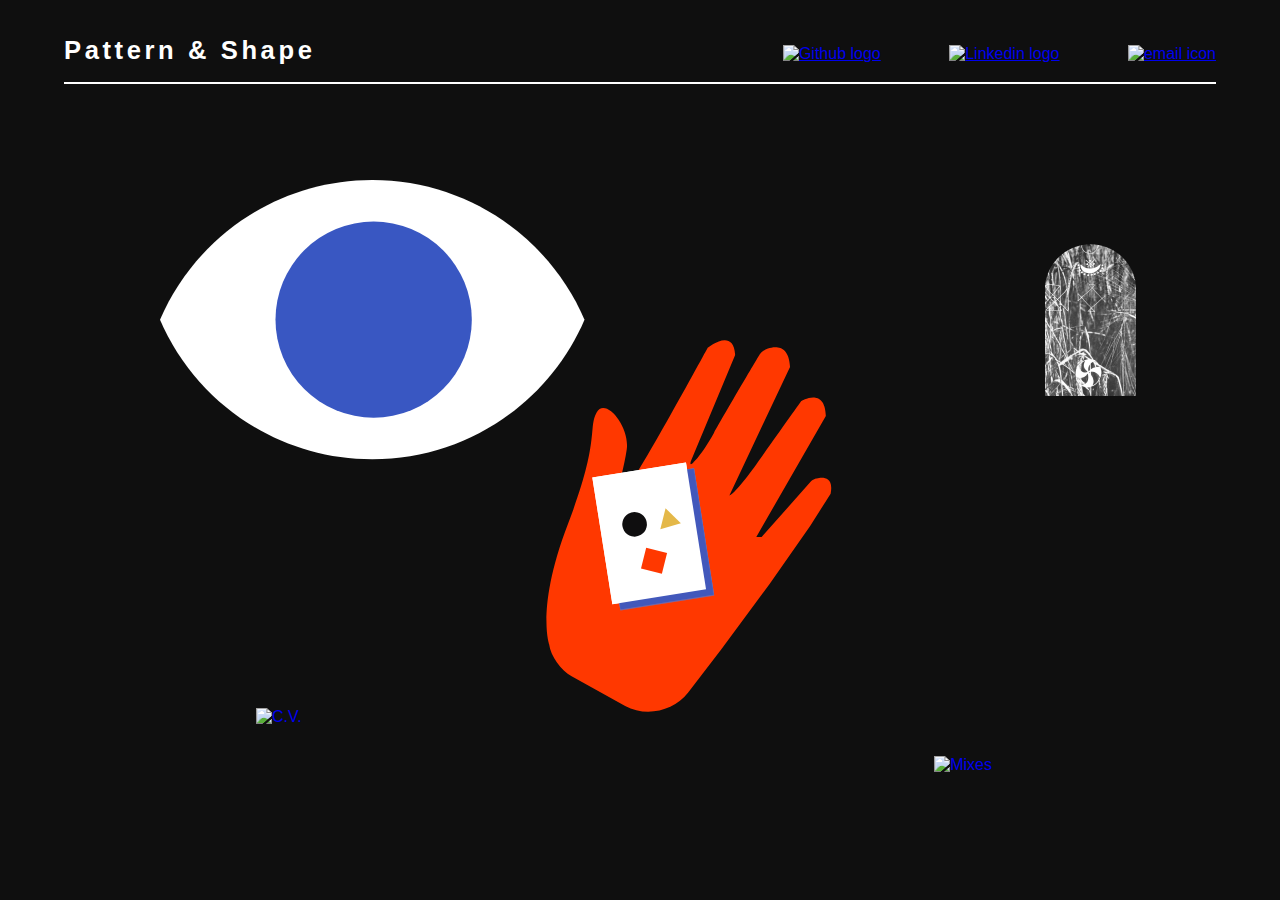
==== index.html @ b2464ae1 "add vector images and absolute positioning to elements on index page" ====
<!DOCTYPE html>
<html>
  <head>
    <meta name="viewport" content="width=device-width">
    <link rel="stylesheet" href="css/main.css">
    <title>Pattern &amp; Shape</title>
  </head>
  <body>
    <div class="container">
      <div class="navbar">

        <h1>Pattern &amp; Shape</h1>
          <div class="social-icons">
            <a class="github" href="https://github.com/patternandshape"><img src="img/github-icon.svg" alt="Github logo"></a>
            <a class="linkedin" href="https://www.linkedin.com/in/mollycurtin"><img src="img/linkedin-icon.svg" alt="Linkedin logo"></a>
            <a class="mail" href="mailto:molly@patternandshape.org"><img src="img/mail-icon.svg" alt="email icon"></a>
          </div>
        </div>
      <div class="main-zone">
        <a href="web.html"><img id="eye" src="img/web-eye.svg" alt="Web Design"></a>
        <a href="cv.hmtl"><img id="book" src="img/cv-book.svg" alt="C.V."></a>
        <a href="print.html"><img id="hand" src="img/graphic-hand.svg" alt="Graphic Design"></a>
        <a href="https://www.mixcloud.com/poemsounds"><img id="record" src="img/mix-record.svg" alt="Mixes"></a>
        <a href="http://www.patternandshape.org/blog"><img id="window" src="img/blog-window.png" alt="Blog"></a>
      </div>
    </div>

  </body>
</html>
---- css/main.css ----
/*! normalize.css v3.0.3 | MIT License | github.com/necolas/normalize.css */
/**
 * 1. Set default font family to sans-serif.
 * 2. Prevent iOS and IE text size adjust after device orientation change,
 *    without disabling user zoom.
 */
html {
  font-family: sans-serif;
  /* 1 */
  -ms-text-size-adjust: 100%;
  /* 2 */
  -webkit-text-size-adjust: 100%;
  /* 2 */ }

/**
 * Remove default margin.
 */
body {
  margin: 0; }

/* HTML5 display definitions
   ========================================================================== */
/**
 * Correct `block` display not defined for any HTML5 element in IE 8/9.
 * Correct `block` display not defined for `details` or `summary` in IE 10/11
 * and Firefox.
 * Correct `block` display not defined for `main` in IE 11.
 */
article,
aside,
details,
figcaption,
figure,
footer,
header,
hgroup,
main,
menu,
nav,
section,
summary {
  display: block; }

/**
 * 1. Correct `inline-block` display not defined in IE 8/9.
 * 2. Normalize vertical alignment of `progress` in Chrome, Firefox, and Opera.
 */
audio,
canvas,
progress,
video {
  display: inline-block;
  /* 1 */
  vertical-align: baseline;
  /* 2 */ }

/**
 * Prevent modern browsers from displaying `audio` without controls.
 * Remove excess height in iOS 5 devices.
 */
audio:not([controls]) {
  display: none;
  height: 0; }

/**
 * Address `[hidden]` styling not present in IE 8/9/10.
 * Hide the `template` element in IE 8/9/10/11, Safari, and Firefox < 22.
 */
[hidden],
template {
  display: none; }

/* Links
   ========================================================================== */
/**
 * Remove the gray background color from active links in IE 10.
 */
a {
  background-color: transparent; }

/**
 * Improve readability of focused elements when they are also in an
 * active/hover state.
 */
a:active,
a:hover {
  outline: 0; }

/* Text-level semantics
   ========================================================================== */
/**
 * Address styling not present in IE 8/9/10/11, Safari, and Chrome.
 */
abbr[title] {
  border-bottom: 1px dotted; }

/**
 * Address style set to `bolder` in Firefox 4+, Safari, and Chrome.
 */
b,
strong {
  font-weight: bold; }

/**
 * Address styling not present in Safari and Chrome.
 */
dfn {
  font-style: italic; }

/**
 * Address variable `h1` font-size and margin within `section` and `article`
 * contexts in Firefox 4+, Safari, and Chrome.
 */
h1 {
  font-size: 2em;
  margin: 0.67em 0; }

/**
 * Address styling not present in IE 8/9.
 */
mark {
  background: #ff0;
  color: #000; }

/**
 * Address inconsistent and variable font size in all browsers.
 */
small {
  font-size: 80%; }

/**
 * Prevent `sub` and `sup` affecting `line-height` in all browsers.
 */
sub,
sup {
  font-size: 75%;
  line-height: 0;
  position: relative;
  vertical-align: baseline; }

sup {
  top: -0.5em; }

sub {
  bottom: -0.25em; }

/* Embedded content
   ========================================================================== */
/**
 * Remove border when inside `a` element in IE 8/9/10.
 */
img {
  border: 0; }

/**
 * Correct overflow not hidden in IE 9/10/11.
 */
svg:not(:root) {
  overflow: hidden; }

/* Grouping content
   ========================================================================== */
/**
 * Address margin not present in IE 8/9 and Safari.
 */
figure {
  margin: 1em 40px; }

/**
 * Address differences between Firefox and other browsers.
 */
hr {
  box-sizing: content-box;
  height: 0; }

/**
 * Contain overflow in all browsers.
 */
pre {
  overflow: auto; }

/**
 * Address odd `em`-unit font size rendering in all browsers.
 */
code,
kbd,
pre,
samp {
  font-family: monospace, monospace;
  font-size: 1em; }

/* Forms
   ========================================================================== */
/**
 * Known limitation: by default, Chrome and Safari on OS X allow very limited
 * styling of `select`, unless a `border` property is set.
 */
/**
 * 1. Correct color not being inherited.
 *    Known issue: affects color of disabled elements.
 * 2. Correct font properties not being inherited.
 * 3. Address margins set differently in Firefox 4+, Safari, and Chrome.
 */
button,
input,
optgroup,
select,
textarea {
  color: inherit;
  /* 1 */
  font: inherit;
  /* 2 */
  margin: 0;
  /* 3 */ }

/**
 * Address `overflow` set to `hidden` in IE 8/9/10/11.
 */
button {
  overflow: visible; }

/**
 * Address inconsistent `text-transform` inheritance for `button` and `select`.
 * All other form control elements do not inherit `text-transform` values.
 * Correct `button` style inheritance in Firefox, IE 8/9/10/11, and Opera.
 * Correct `select` style inheritance in Firefox.
 */
button,
select {
  text-transform: none; }

/**
 * 1. Avoid the WebKit bug in Android 4.0.* where (2) destroys native `audio`
 *    and `video` controls.
 * 2. Correct inability to style clickable `input` types in iOS.
 * 3. Improve usability and consistency of cursor style between image-type
 *    `input` and others.
 */
button,
html input[type="button"],
input[type="reset"],
input[type="submit"] {
  -webkit-appearance: button;
  /* 2 */
  cursor: pointer;
  /* 3 */ }

/**
 * Re-set default cursor for disabled elements.
 */
button[disabled],
html input[disabled] {
  cursor: default; }

/**
 * Remove inner padding and border in Firefox 4+.
 */
button::-moz-focus-inner,
input::-moz-focus-inner {
  border: 0;
  padding: 0; }

/**
 * Address Firefox 4+ setting `line-height` on `input` using `!important` in
 * the UA stylesheet.
 */
input {
  line-height: normal; }

/**
 * It's recommended that you don't attempt to style these elements.
 * Firefox's implementation doesn't respect box-sizing, padding, or width.
 *
 * 1. Address box sizing set to `content-box` in IE 8/9/10.
 * 2. Remove excess padding in IE 8/9/10.
 */
input[type="checkbox"],
input[type="radio"] {
  box-sizing: border-box;
  /* 1 */
  padding: 0;
  /* 2 */ }

/**
 * Fix the cursor style for Chrome's increment/decrement buttons. For certain
 * `font-size` values of the `input`, it causes the cursor style of the
 * decrement button to change from `default` to `text`.
 */
input[type="number"]::-webkit-inner-spin-button,
input[type="number"]::-webkit-outer-spin-button {
  height: auto; }

/**
 * 1. Address `appearance` set to `searchfield` in Safari and Chrome.
 * 2. Address `box-sizing` set to `border-box` in Safari and Chrome.
 */
input[type="search"] {
  -webkit-appearance: textfield;
  /* 1 */
  box-sizing: content-box;
  /* 2 */ }

/**
 * Remove inner padding and search cancel button in Safari and Chrome on OS X.
 * Safari (but not Chrome) clips the cancel button when the search input has
 * padding (and `textfield` appearance).
 */
input[type="search"]::-webkit-search-cancel-button,
input[type="search"]::-webkit-search-decoration {
  -webkit-appearance: none; }

/**
 * Define consistent border, margin, and padding.
 */
fieldset {
  border: 1px solid #c0c0c0;
  margin: 0 2px;
  padding: 0.35em 0.625em 0.75em; }

/**
 * 1. Correct `color` not being inherited in IE 8/9/10/11.
 * 2. Remove padding so people aren't caught out if they zero out fieldsets.
 */
legend {
  border: 0;
  /* 1 */
  padding: 0;
  /* 2 */ }

/**
 * Remove default vertical scrollbar in IE 8/9/10/11.
 */
textarea {
  overflow: auto; }

/**
 * Don't inherit the `font-weight` (applied by a rule above).
 * NOTE: the default cannot safely be changed in Chrome and Safari on OS X.
 */
optgroup {
  font-weight: bold; }

/* Tables
   ========================================================================== */
/**
 * Remove most spacing between table cells.
 */
table {
  border-collapse: collapse;
  border-spacing: 0; }

td,
th {
  padding: 0; }

html {
  box-sizing: border-box; }

*,
*::before,
*::after {
  -webkit-box-sizing: border-box;
  -moz-box-sizing: border-box;
  box-sizing: border-box; }

body {
  background: #0F0F0F;
  font-family: "Montserrat Light", sans-serif;
  color: #FFF; }

.container {
  width: 90%;
  margin: 0 auto;
  display: flex;
  flex-direction: column;
  justify-content: center; }

@font-face {
  font-family: 'Montserrat Light';
  src: url("../fonts/Montserrat/Montserrat-Light.otf");
  font-weight: 100; }
@font-face {
  font-family: 'Montserrat Regular';
  src: url("../fonts/Montserrat/Montserrat-Regular.otf");
  font-weight: normal; }
/**
 * Basic typography style for copy text
 */
h1 {
  font-family: "Montserrat Light", sans-serif;
  font-size: 1.6em;
  letter-spacing: 0.14em; }

.navbar {
  display: flex;
  align-items: baseline;
  border-bottom: 2px solid #FFF;
  margin-top: 1.2em; }
  .navbar h1 {
    flex: 3; }

.github,
.mail,
.linkedin {
  margin-left: 4em; }

.main-zone {
  position: relative; }
  .main-zone #eye {
    position: absolute;
    top: 6em;
    left: 6em; }
  .main-zone #book {
    position: absolute;
    top: 39em;
    left: 12em; }
  .main-zone #hand {
    position: absolute;
    top: 16em;
    right: 24em; }
  .main-zone #record {
    position: absolute;
    top: 42em;
    right: 14em; }
  .main-zone #window {
    position: absolute;
    top: 10em;
    right: 5em; }

/*# sourceMappingURL=main.css.map */
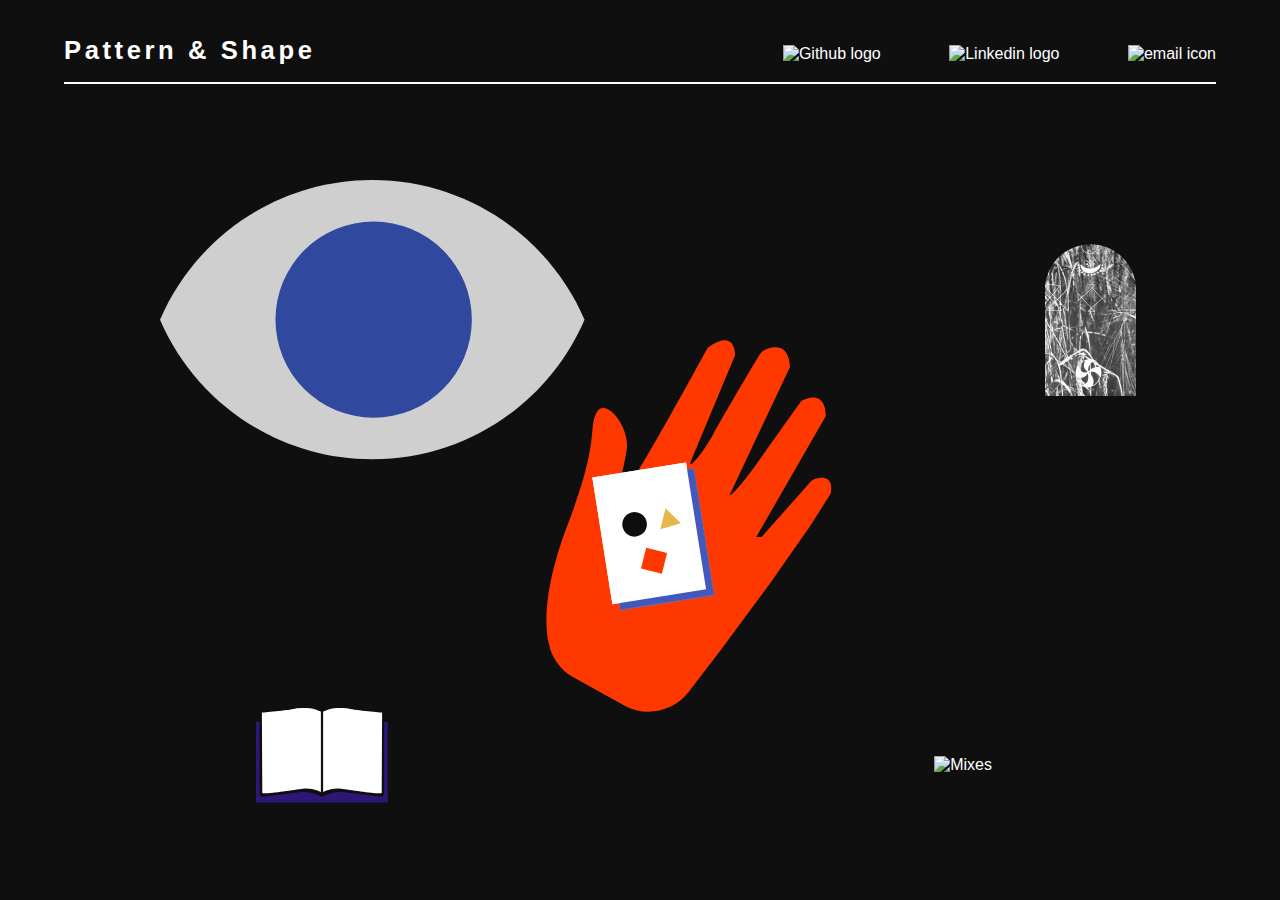
==== commit 0dcab120: "add CV overlay on book icon" ====
--- a/index.html
+++ b/index.html
@@ -9,7 +9,7 @@
     <div class="container">
       <div class="navbar">
 
-        <h1>Pattern &amp; Shape</h1>
+        <h1><a href="index.html">Pattern &amp; Shape</a></h1>
           <div class="social-icons">
             <a class="github" href="https://github.com/patternandshape"><img src="img/github-icon.svg" alt="Github logo"></a>
             <a class="linkedin" href="https://www.linkedin.com/in/mollycurtin"><img src="img/linkedin-icon.svg" alt="Linkedin logo"></a>
@@ -17,11 +17,31 @@
           </div>
         </div>
       <div class="main-zone">
-        <a href="web.html"><img id="eye" src="img/web-eye.svg" alt="Web Design"></a>
-        <a href="cv.hmtl"><img id="book" src="img/cv-book.svg" alt="C.V."></a>
-        <a href="print.html"><img id="hand" src="img/graphic-hand.svg" alt="Graphic Design"></a>
-        <a href="https://www.mixcloud.com/poemsounds"><img id="record" src="img/mix-record.svg" alt="Mixes"></a>
-        <a href="http://www.patternandshape.org/blog"><img id="window" src="img/blog-window.png" alt="Blog"></a>
+        <div class="web-wrapper">
+          <a href="web.html"><img id="eye" src="img/web-eye.svg" alt="Web Design"></a>
+          <h2>WEB</h2>
+        </div>
+
+        <div class="cv-wrapper">
+          <a href="cv.html"><img id="book" src="img/cv-book.svg" alt="C.V."></a>
+          <h2>CV</h2>
+        </div>
+
+        <div class="print-wrapper">
+          <a href="print.html"><img id="hand" src="img/graphic-hand.svg" alt="Graphic Design"></a>
+          <h2>PRINT</h2>
+        </div>
+
+        <div class="mix-wrapper">
+            <a href="https://www.mixcloud.com/poemsounds"><img id="record" src="img/mix-record.png" alt="Mixes"></a>
+            <h2>MIXES</h2>
+        </div>
+
+        <div class="blog-wrapper">
+          <a href="http://www.patternandshape.org/blog"><img id="window" src="img/blog-window.png" alt="Blog"></a>
+          <h2>BLOG</h2>
+        </div>
+
       </div>
     </div>
 
--- a/css/main.css
+++ b/css/main.css
@@ -366,7 +366,8 @@
 body {
   background: #0F0F0F;
   font-family: "Montserrat Light", sans-serif;
-  color: #FFF; }
+  color: #FFF;
+  overflow: hidden; }
 
 .container {
   width: 90%;
@@ -374,6 +375,13 @@
   display: flex;
   flex-direction: column;
   justify-content: center; }
+
+a {
+  text-decoration: none;
+  color: #FFF; }
+  a:hover {
+    text-decoration: none;
+    color: #E4B849; }
 
 @font-face {
   font-family: 'Montserrat Light';
@@ -386,10 +394,16 @@
 /**
  * Basic typography style for copy text
  */
-h1 {
+h1, h2 {
   font-family: "Montserrat Light", sans-serif;
   font-size: 1.6em;
   letter-spacing: 0.14em; }
+
+h2 {
+  color: #FFF;
+  font-family: "Montserrat Regular", sans-serif;
+  padding-bottom: 0.2em;
+  font-size: 3em; }
 
 .navbar {
   display: flex;
@@ -404,12 +418,25 @@
 .linkedin {
   margin-left: 4em; }
 
+@-webkit-keyframes wiggle {
+  0% {
+    -webkit-transform: rotate(6deg); }
+  50% {
+    -webkit-transform: rotate(-6deg); }
+  100% {
+    -webkit-transform: rotate(6deg); } }
 .main-zone {
   position: relative; }
   .main-zone #eye {
     position: absolute;
     top: 6em;
-    left: 6em; }
+    left: 6em;
+    opacity: .8;
+    transition: opacity .25s ease-in-out;
+    -moz-transition: opacity .25s ease-in-out;
+    -webkit-transition: opacity .25s ease-in-out; }
+    .main-zone #eye:hover {
+      opacity: 1; }
   .main-zone #book {
     position: absolute;
     top: 39em;
@@ -418,13 +445,92 @@
     position: absolute;
     top: 16em;
     right: 24em; }
+    .main-zone #hand:hover {
+      -webkit-animation: wiggle 0.5s infinite; }
   .main-zone #record {
     position: absolute;
     top: 42em;
-    right: 14em; }
+    right: 14em;
+    transition-duration: 7s; }
+    .main-zone #record:hover {
+      transform: rotate(720deg); }
   .main-zone #window {
     position: absolute;
     top: 10em;
-    right: 5em; }
+    right: 5em;
+    z-index: 9999;
+    -webkit-transform-style: preserve-3d;
+    -webkit-perspective: 550px;
+    -webkit-transform-origin: 0 50%;
+    -webkit-transition: all 1s;
+    -moz-transform-style: preserve-3d;
+    -moz-perspective: 550px;
+    -moz-transform-origin: 0 50%;
+    -moz-transition: all 1s;
+    -o-transform-style: preserve-3d;
+    -o-perspective: 550px;
+    -o-transform-origin: 0 50%;
+    -o-transition: all 1s;
+    transform-style: preserve-3d;
+    perspective: 550px;
+    transform-origin: 0 50%;
+    transition: all 1s; }
+    .main-zone #window:hover {
+      -webkit-transform: scale(0.05, 1) skew(0deg, 20deg);
+      /*use scale to change how wide it opens*/
+      -moz-transform: scale(0.05, 1) skew(0deg, 20deg);
+      -o-transform: scale(0.05, 1) skew(0deg, 20deg);
+      transform: scale(0.05, 1) skew(0deg, 20deg); }
+
+.web-wrapper:hover h2 {
+  visibility: visible; }
+.web-wrapper h2 {
+  position: relative;
+  top: 7em;
+  left: 7.5em;
+  visibility: hidden;
+  color: #3957C2; }
+
+.cv-wrapper:hover h2 {
+  visibility: visible; }
+.cv-wrapper h2 {
+  position: relative;
+  top: 12.33em;
+  left: 5.33em;
+  letter-spacing: .8em;
+  font-size: 2.5em;
+  visibility: hidden;
+  color: #0F0F0F; }
+
+.print-wrapper:hover h2 {
+  visibility: visible; }
+.print-wrapper h2 {
+  position: relative;
+  transform: rotate(-53deg);
+  top: -3.5em;
+  left: 11.50em;
+  visibility: hidden;
+  color: #FF3800; }
+
+.mix-wrapper:hover h2 {
+  visibility: visible; }
+.mix-wrapper h2 {
+  position: relative;
+  top: 14.5em;
+  left: 46em;
+  visibility: hidden;
+  font-size: 1.5em;
+  color: #E4B849; }
+
+.blog-wrapper:hover h2 {
+  opacity: 1; }
+.blog-wrapper h2 {
+  position: relative;
+  top: -7em;
+  left: 48em;
+  opacity: 0;
+  transition: 2s ease-in;
+  font-size: 1.5em;
+  color: #FFF; }
 
 /*# sourceMappingURL=main.css.map */
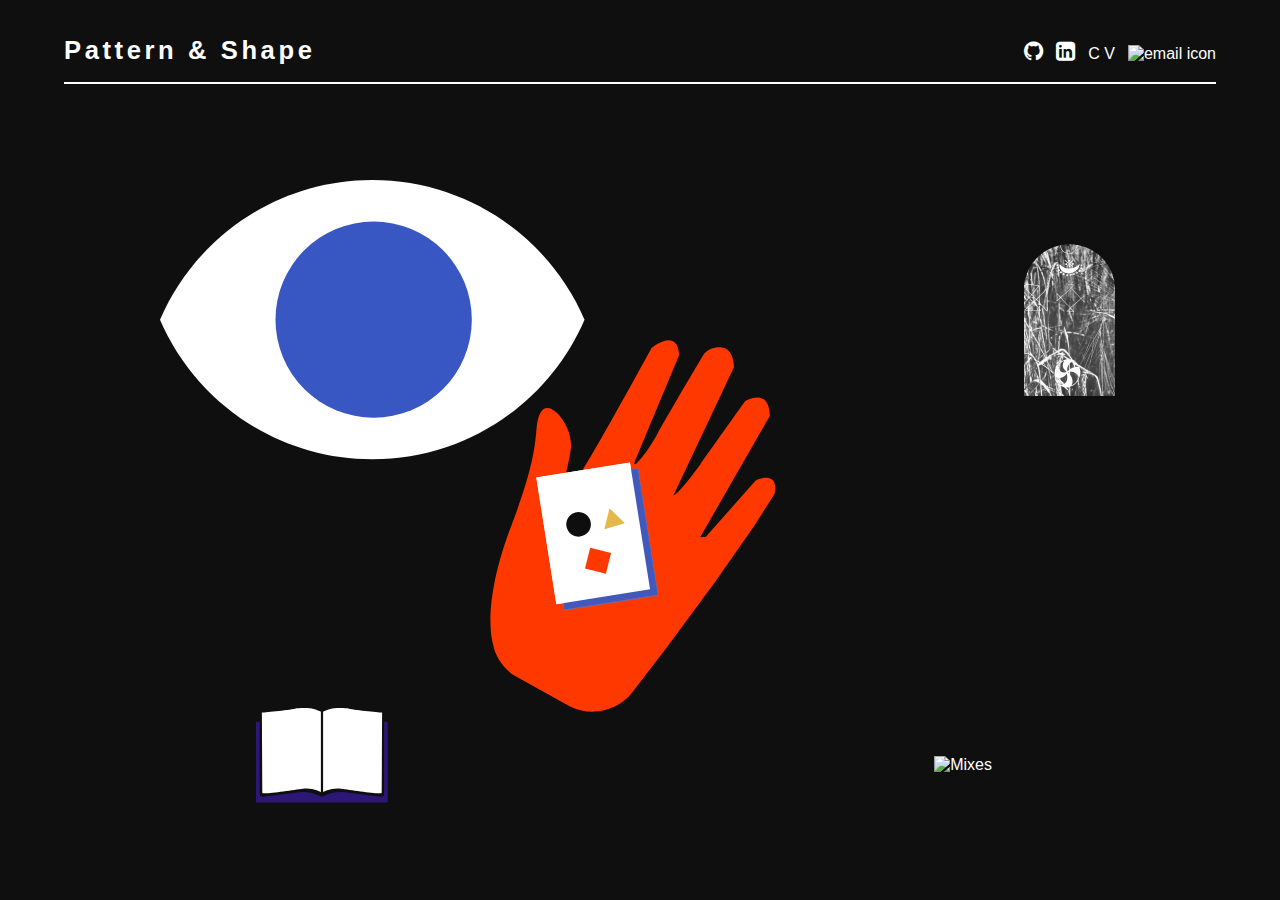
==== commit 4634cac6: "add who page and cv in navbar as well as fix some description font issues" ====
--- a/index.html
+++ b/index.html
@@ -1,8 +1,29 @@
+<!--                         _,-;''';`'-,.
+                      _/',  `;  `;    `\
+      ,        _..,-''    '   `  `      `\
+     | ;._.,,-' .| |,_        ,,          `\
+     | `;'      ;' ;, `,   ; |    '  '  .   \
+     `; __`  ,'__  ` ,  ` ;  |      ;        \
+     ; (6_);  (6_) ; |   ,    \        '      |       /
+    ;;   _,' ,.    ` `,   '    `-._           |   __//_________
+     ,;.=..`_..=.,' -'          ,''        _,--''------''''
+____\,`"=,,,=="',___,,,-----'''----'_'_'_''-;''
+-----------------------''''''\ \'''''   )   /'
+                              `\`,,,___/__/'_____,
+                                `--,,,--,-,'''\
+                               __,,-' /'       `
+                             /'_,,--''
+                            | (
+                             `'
+-->
 <!DOCTYPE html>
 <html>
   <head>
     <meta name="viewport" content="width=device-width">
+    <meta name="keywords" content="Molly Curtin, Portland, Pattern and Shape, patternandshape, Web Development, Front-end Development, Graphic Design " />
+    <link rel="icon" href="img/favicon.ico">
     <link rel="stylesheet" href="css/main.css">
+    <link rel="stylesheet" href="https://maxcdn.bootstrapcdn.com/font-awesome/4.5.0/css/font-awesome.min.css">
     <title>Pattern &amp; Shape</title>
   </head>
   <body>
@@ -11,25 +32,27 @@
 
         <h1><a href="index.html">Pattern &amp; Shape</a></h1>
           <div class="social-icons">
-            <a class="github" href="https://github.com/patternandshape"><img src="img/github-icon.svg" alt="Github logo"></a>
-            <a class="linkedin" href="https://www.linkedin.com/in/mollycurtin"><img src="img/linkedin-icon.svg" alt="Linkedin logo"></a>
-            <a class="mail" href="mailto:molly@patternandshape.org"><img src="img/mail-icon.svg" alt="email icon"></a>
+            <a class="github" href="https://github.com/patternandshape"><i class="fa fa-github" aria-hidden="true"></i></a>
+            <a class="linkedin" href="https://www.linkedin.com/in/mollycurtin"><i class="fa fa-linkedin-square" aria-hidden="true"></i></a>
+            <a href="cv.pdf">C V</a>
+            <a class="mail" href="mailto:patternandshape@gmail.com"><img src="img/mail-icon.svg" alt="email icon"></a>
           </div>
         </div>
+
       <div class="main-zone">
         <div class="web-wrapper">
           <a href="web.html"><img id="eye" src="img/web-eye.svg" alt="Web Design"></a>
-          <h2>WEB</h2>
+          <a href="web.html"><h2>WEB</h2></a>
         </div>
 
-        <div class="cv-wrapper">
-          <a href="cv.html"><img id="book" src="img/cv-book.svg" alt="C.V."></a>
-          <h2>CV</h2>
+        <div class="who-wrapper">
+          <a href="who.html"><img id="book" src="img/cv-book.svg" alt="Who?"></a>
+          <a href="who.html"><h2>WH O?</h2></a>
         </div>
 
         <div class="print-wrapper">
           <a href="print.html"><img id="hand" src="img/graphic-hand.svg" alt="Graphic Design"></a>
-          <h2>PRINT</h2>
+          <a href="print.html"><h2>PRINT</h2></a>
         </div>
 
         <div class="mix-wrapper">
@@ -39,7 +62,7 @@
 
         <div class="blog-wrapper">
           <a href="http://www.patternandshape.org/blog"><img id="window" src="img/blog-window.png" alt="Blog"></a>
-          <h2>BLOG</h2>
+          <h2><a href="http://www.patternandshape.org/blog">BLOG</a></h2>
         </div>
 
       </div>
--- a/css/main.css
+++ b/css/main.css
@@ -363,11 +363,23 @@
   -moz-box-sizing: border-box;
   box-sizing: border-box; }
 
+::-webkit-scrollbar {
+  width: 15px; }
+
+::-webkit-scrollbar-track-piece {
+  background-color: #0F0F0F; }
+
+::-webkit-scrollbar-thumb {
+  background-color: #3957C2; }
+
+::-webkit-scrollbar-thumb:hover {
+  background-color: #FF3800; }
+
 body {
   background: #0F0F0F;
   font-family: "Montserrat Light", sans-serif;
   color: #FFF;
-  overflow: hidden; }
+  overflow-x: hidden; }
 
 .container {
   width: 90%;
@@ -383,6 +395,16 @@
     text-decoration: none;
     color: #E4B849; }
 
+.main-gallery-zone {
+  margin-top: 6em;
+  display: flex;
+  justify-content: space-between;
+  align-items: flex-start; }
+
+@font-face {
+  font-family: 'Montserrat Ultra Light';
+  src: url("../fonts/Montserrat/Montserrat-UltraLight.otf");
+  font-weight: normal; }
 @font-face {
   font-family: 'Montserrat Light';
   src: url("../fonts/Montserrat/Montserrat-Light.otf");
@@ -400,10 +422,18 @@
   letter-spacing: 0.14em; }
 
 h2 {
-  color: #FFF;
   font-family: "Montserrat Regular", sans-serif;
   padding-bottom: 0.2em;
   font-size: 3em; }
+
+h3 {
+  font-family: "Montserrat Ultra Light", sans-serif;
+  letter-spacing: 0.2em;
+  font-size: 1.1em;
+  color: #6181F2; }
+
+.wonky {
+  letter-spacing: .2em; }
 
 .navbar {
   display: flex;
@@ -413,10 +443,145 @@
   .navbar h1 {
     flex: 3; }
 
-.github,
-.mail,
-.linkedin {
-  margin-left: 4em; }
+.gallery-wrapper {
+  max-width: 78%;
+  display: flex;
+  justify-content: center;
+  align-self: center; }
+
+.project-gallery {
+  display: flex;
+  flex-wrap: wrap;
+  margin: 0 auto; }
+  .project-gallery img {
+    max-width: 190px;
+    max-height: 190px;
+    border: 3px solid #0F0F0F;
+    box-shadow: 5px 5px #FFF;
+    margin: 0 1.5em 3em;
+    transition: 0.2s ease-in-out; }
+    .project-gallery img:hover {
+      -ms-transform: scale(1.1, 1.1);
+      -webkit-transform: scale(1.1, 1.1);
+      transform: scale(1.1, 1.1);
+      cursor: pointer; }
+
+.main-cv-zone {
+  margin: 0 auto;
+  margin-top: 12em; }
+  .main-cv-zone h1 {
+    font-size: 6em;
+    color: #3957C2; }
+
+#project1, #project2, #project3, #project4, #project5, #project6, #project7 {
+  display: none;
+  margin-left: -4em;
+  margin-top: 0.25em;
+  width: 85%; }
+  #project1 .title-link, #project2 .title-link, #project3 .title-link, #project4 .title-link, #project5 .title-link, #project6 .title-link, #project7 .title-link {
+    position: relative; }
+  #project1 .fa-long-arrow-right, #project2 .fa-long-arrow-right, #project3 .fa-long-arrow-right, #project4 .fa-long-arrow-right, #project5 .fa-long-arrow-right, #project6 .fa-long-arrow-right, #project7 .fa-long-arrow-right {
+    position: absolute;
+    top: -0.18em;
+    margin-left: 0.4em;
+    font-size: 2em; }
+    #project1 .fa-long-arrow-right:hover, #project2 .fa-long-arrow-right:hover, #project3 .fa-long-arrow-right:hover, #project4 .fa-long-arrow-right:hover, #project5 .fa-long-arrow-right:hover, #project6 .fa-long-arrow-right:hover, #project7 .fa-long-arrow-right:hover {
+      color: #E4B849; }
+  #project1 .top-photo, #project2 .top-photo, #project3 .top-photo, #project4 .top-photo, #project5 .top-photo, #project6 .top-photo, #project7 .top-photo {
+    width: 95%;
+    display: flex;
+    margin-bottom: 2em;
+    justify-content: space-between; }
+    #project1 .top-photo img, #project2 .top-photo img, #project3 .top-photo img, #project4 .top-photo img, #project5 .top-photo img, #project6 .top-photo img, #project7 .top-photo img {
+      max-height: 30em; }
+  #project1 .middle-photo, #project2 .middle-photo, #project3 .middle-photo, #project4 .middle-photo, #project5 .middle-photo, #project6 .middle-photo, #project7 .middle-photo {
+    display: flex;
+    justify-content: center;
+    margin-bottom: 5em; }
+  #project1 .bottom-photo, #project2 .bottom-photo, #project3 .bottom-photo, #project4 .bottom-photo, #project5 .bottom-photo, #project6 .bottom-photo, #project7 .bottom-photo {
+    display: flex;
+    justify-content: space-around;
+    margin-bottom: 7em; }
+    #project1 .bottom-photo img, #project2 .bottom-photo img, #project3 .bottom-photo img, #project4 .bottom-photo img, #project5 .bottom-photo img, #project6 .bottom-photo img, #project7 .bottom-photo img {
+      margin: 0 1em;
+      width: 50%;
+      height: 50%; }
+    #project1 .bottom-photo .crate-mobile, #project2 .bottom-photo .crate-mobile, #project3 .bottom-photo .crate-mobile, #project4 .bottom-photo .crate-mobile, #project5 .bottom-photo .crate-mobile, #project6 .bottom-photo .crate-mobile, #project7 .bottom-photo .crate-mobile {
+      max-width: 17em; }
+  #project1 .description, #project2 .description, #project3 .description, #project4 .description, #project5 .description, #project6 .description, #project7 .description {
+    font-family: "Montserrat Ultra Light", sans-serif;
+    font-size: .9em;
+    line-height: 2em;
+    letter-spacing: 0.1em;
+    margin-bottom: 5em; }
+    #project1 .description a, #project2 .description a, #project3 .description a, #project4 .description a, #project5 .description a, #project6 .description a, #project7 .description a {
+      color: #E4B849; }
+  #project1 .title, #project2 .title, #project3 .title, #project4 .title, #project5 .title, #project6 .title, #project7 .title {
+    font-family: "Montserrat Regular", sans-serif;
+    font-size: 1.6em;
+    letter-spacing: 0.14em; }
+
+#project2 .description {
+  margin-bottom: 7em; }
+
+#project3 .bottom-photo {
+  justify-content: space-around;
+  align-items: center; }
+  #project3 .bottom-photo .eo-mobile {
+    max-width: 13em; }
+  #project3 .bottom-photo .eo-tablet {
+    max-width: 25em; }
+
+.sidebar {
+  margin-top: -1em; }
+  .sidebar .projects-all {
+    width: 87px;
+    font-family: "Montserrat Regular", sans-serif;
+    letter-spacing: 0.2em;
+    border-bottom: 0.15em dotted #E4B849;
+    padding-bottom: 1.25em; }
+  .sidebar ul {
+    padding: 0;
+    list-style-type: none; }
+    .sidebar ul li {
+      color: #FFF;
+      list-style: none;
+      font-family: "Montserrat Ultra Light", sans-serif;
+      letter-spacing: 0.1em;
+      margin-bottom: 2em;
+      font-size: 1 em; }
+      .sidebar ul li:hover {
+        color: #6181F2;
+        cursor: pointer; }
+  .sidebar .print-list li:hover {
+    color: #FF3800;
+    cursor: pointer; }
+
+@keyframes bounce {
+  0%, 20%, 60%, 100% {
+    -webkit-transform: translateY(0);
+    transform: translateY(0); }
+  40% {
+    -webkit-transform: translateY(-20px);
+    transform: translateY(-20px); }
+  80% {
+    -webkit-transform: translateY(-10px);
+    transform: translateY(-10px); } }
+.social-icons {
+  display: flex;
+  justify-content: space-between;
+  align-items: baseline;
+  width: 12em; }
+  .social-icons .fa-github {
+    font-size: 1.4em; }
+    .social-icons .fa-github:hover {
+      color: #E4B849; }
+  .social-icons .fa-linkedin-square {
+    font-size: 1.4em; }
+    .social-icons .fa-linkedin-square:hover {
+      color: #E4B849; }
+  .social-icons .mail:hover {
+    animation: bounce 1s; }
 
 @-webkit-keyframes wiggle {
   0% {
@@ -428,36 +593,20 @@
 .main-zone {
   position: relative; }
   .main-zone #eye {
-    position: absolute;
-    top: 6em;
-    left: 6em;
-    opacity: .8;
+    opacity: 1;
     transition: opacity .25s ease-in-out;
     -moz-transition: opacity .25s ease-in-out;
     -webkit-transition: opacity .25s ease-in-out; }
     .main-zone #eye:hover {
-      opacity: 1; }
-  .main-zone #book {
-    position: absolute;
-    top: 39em;
-    left: 12em; }
-  .main-zone #hand {
-    position: absolute;
-    top: 16em;
-    right: 24em; }
-    .main-zone #hand:hover {
-      -webkit-animation: wiggle 0.5s infinite; }
+      opacity: 0.2; }
+  .main-zone #hand:hover {
+    -webkit-animation: wiggle 0.5s infinite; }
   .main-zone #record {
-    position: absolute;
-    top: 42em;
-    right: 14em;
     transition-duration: 7s; }
     .main-zone #record:hover {
       transform: rotate(720deg); }
   .main-zone #window {
     position: absolute;
-    top: 10em;
-    right: 5em;
     z-index: 9999;
     -webkit-transform-style: preserve-3d;
     -webkit-perspective: 550px;
@@ -477,60 +626,86 @@
     transition: all 1s; }
     .main-zone #window:hover {
       -webkit-transform: scale(0.05, 1) skew(0deg, 20deg);
-      /*use scale to change how wide it opens*/
       -moz-transform: scale(0.05, 1) skew(0deg, 20deg);
       -o-transform: scale(0.05, 1) skew(0deg, 20deg);
       transform: scale(0.05, 1) skew(0deg, 20deg); }
 
-.web-wrapper:hover h2 {
-  visibility: visible; }
-.web-wrapper h2 {
-  position: relative;
-  top: 7em;
-  left: 7.5em;
-  visibility: hidden;
-  color: #3957C2; }
-
-.cv-wrapper:hover h2 {
-  visibility: visible; }
-.cv-wrapper h2 {
-  position: relative;
-  top: 12.33em;
-  left: 5.33em;
-  letter-spacing: .8em;
-  font-size: 2.5em;
-  visibility: hidden;
-  color: #0F0F0F; }
-
-.print-wrapper:hover h2 {
-  visibility: visible; }
-.print-wrapper h2 {
-  position: relative;
-  transform: rotate(-53deg);
-  top: -3.5em;
-  left: 11.50em;
-  visibility: hidden;
-  color: #FF3800; }
-
-.mix-wrapper:hover h2 {
-  visibility: visible; }
-.mix-wrapper h2 {
-  position: relative;
-  top: 14.5em;
-  left: 46em;
-  visibility: hidden;
-  font-size: 1.5em;
-  color: #E4B849; }
-
-.blog-wrapper:hover h2 {
-  opacity: 1; }
-.blog-wrapper h2 {
-  position: relative;
-  top: -7em;
-  left: 48em;
-  opacity: 0;
-  transition: 2s ease-in;
-  font-size: 1.5em;
-  color: #FFF; }
+.web-wrapper {
+  max-width: 500px;
+  position: absolute;
+  top: 6em;
+  left: 6em; }
+  .web-wrapper:hover h2 {
+    visibility: visible;
+    color: #FFF;
+    transition: opacity .25s ease-in-out;
+    -moz-transition: opacity .25s ease-in-out;
+    -webkit-transition: opacity .25s ease-in-out; }
+  .web-wrapper h2 {
+    position: absolute;
+    top: 1.5em;
+    left: 3.1em;
+    visibility: hidden; }
+
+.who-wrapper {
+  max-width: 135px;
+  position: absolute;
+  top: 39em;
+  left: 12em; }
+  .who-wrapper:hover h2 {
+    visibility: visible; }
+  .who-wrapper h2 {
+    position: absolute;
+    top: 0.2em;
+    left: 0.55em;
+    font-size: 1.6em;
+    visibility: hidden;
+    color: #0F0F0F; }
+
+.print-wrapper {
+  max-width: 340px;
+  position: absolute;
+  top: 16em;
+  right: 27.5em; }
+  .print-wrapper:hover h2 {
+    visibility: visible; }
+  .print-wrapper h2 {
+    position: absolute;
+    transform: rotate(-53deg);
+    top: 4.7em;
+    left: 2.9em;
+    visibility: hidden;
+    color: #FF3800; }
+
+.mix-wrapper {
+  position: absolute;
+  max-width: 250px;
+  top: 42em;
+  right: 14em; }
+  .mix-wrapper:hover h2 {
+    visibility: visible; }
+  .mix-wrapper h2 {
+    position: absolute;
+    top: 0.25em;
+    left: 4.25em;
+    visibility: hidden;
+    font-size: 1.5em;
+    color: #E4B849; }
+
+.blog-wrapper {
+  max-width: 100px;
+  position: absolute;
+  top: 10em;
+  right: 12em; }
+  .blog-wrapper:hover h2 {
+    opacity: 1; }
+  .blog-wrapper h2 {
+    position: absolute;
+    top: 1.25em;
+    left: 0.35em;
+    opacity: 0;
+    transition: 2s ease-in;
+    font-size: 1.5em;
+    color: #FFF; }
 
 /*# sourceMappingURL=main.css.map */
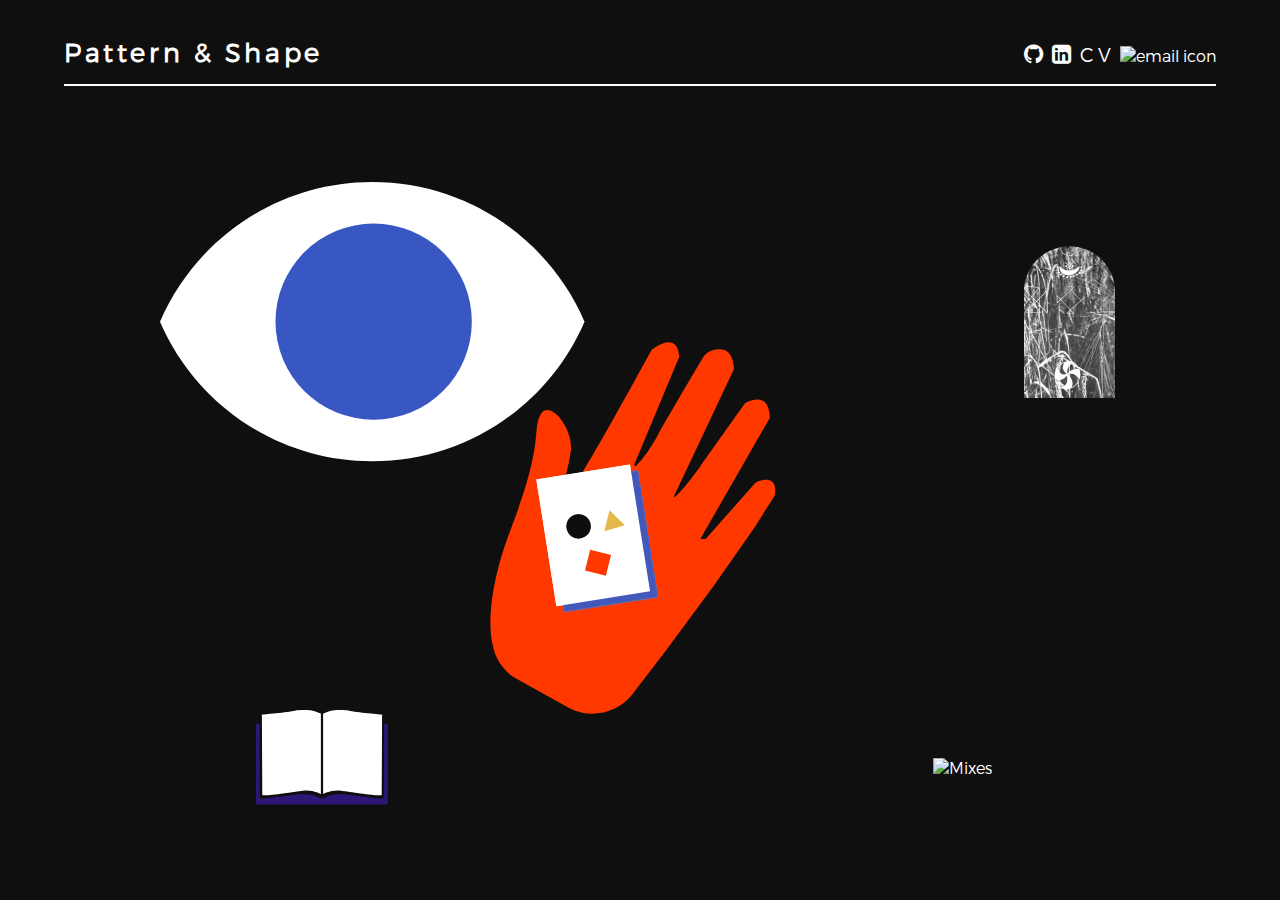
==== commit 76134949: "merge branches" ====
--- a/index.html
+++ b/index.html
@@ -20,7 +20,7 @@
 <html>
   <head>
     <meta name="viewport" content="width=device-width">
-    <meta name="keywords" content="Molly Curtin, Portland, Pattern and Shape, patternandshape, Web Development, Front-end Development, Graphic Design " />
+    <meta name="keywords" content="Molly Curtin, Portland, Pattern and Shape, patternandshape, Web Development, Front-end Development, Graphic Design">
     <link rel="icon" href="img/favicon.ico">
     <link rel="stylesheet" href="css/main.css">
     <link rel="stylesheet" href="https://maxcdn.bootstrapcdn.com/font-awesome/4.5.0/css/font-awesome.min.css">
@@ -34,8 +34,8 @@
           <div class="social-icons">
             <a class="github" href="https://github.com/patternandshape"><i class="fa fa-github" aria-hidden="true"></i></a>
             <a class="linkedin" href="https://www.linkedin.com/in/mollycurtin"><i class="fa fa-linkedin-square" aria-hidden="true"></i></a>
-            <a href="cv.pdf">C V</a>
-            <a class="mail" href="mailto:patternandshape@gmail.com"><img src="img/mail-icon.svg" alt="email icon"></a>
+            <a class="cv" href="cv.pdf">C V</a>
+            <a class="mail" href="mailto:molly@patternandshape.org"><img src="img/mail-icon.svg" alt="email icon"></a>
           </div>
         </div>
 
@@ -47,7 +47,7 @@
 
         <div class="who-wrapper">
           <a href="who.html"><img id="book" src="img/cv-book.svg" alt="Who?"></a>
-          <a href="who.html"><h2>WH O?</h2></a>
+          <a href="who.html"><h2>WHO?</h2></a>
         </div>
 
         <div class="print-wrapper">
@@ -61,12 +61,22 @@
         </div>
 
         <div class="blog-wrapper">
-          <a href="http://www.patternandshape.org/blog"><img id="window" src="img/blog-window.png" alt="Blog"></a>
-          <h2><a href="http://www.patternandshape.org/blog">BLOG</a></h2>
+          <a href="https://patternandshape.wordpress.com"><img id="window" src="img/blog-window.png" alt="Blog"></a>
+          <h2><a href="https://patternandshape.wordpress.com">BLOG</a></h2>
         </div>
 
       </div>
     </div>
 
+    <script>
+      (function(i,s,o,g,r,a,m){i['GoogleAnalyticsObject']=r;i[r]=i[r]||function(){
+      (i[r].q=i[r].q||[]).push(arguments)},i[r].l=1*new Date();a=s.createElement(o),
+      m=s.getElementsByTagName(o)[0];a.async=1;a.src=g;m.parentNode.insertBefore(a,m)
+      })(window,document,'script','https://www.google-analytics.com/analytics.js','ga');
+
+      ga('create', 'UA-78528502-1', 'auto');
+      ga('send', 'pageview');
+    </script>
+
   </body>
 </html>
--- a/css/main.css
+++ b/css/main.css
@@ -441,7 +441,9 @@
   border-bottom: 2px solid #FFF;
   margin-top: 1.2em; }
   .navbar h1 {
-    flex: 3; }
+    flex: 1; }
+  .navbar .social-icons .cv {
+    font-size: 1.2em; }
 
 .gallery-wrapper {
   max-width: 78%;
@@ -473,55 +475,283 @@
     font-size: 6em;
     color: #3957C2; }
 
-#project1, #project2, #project3, #project4, #project5, #project6, #project7 {
+#project1,
+#project2,
+#project3,
+#project4,
+#project5,
+#project6,
+#project7,
+#project8,
+#project9,
+#project10,
+#project11,
+#project12,
+#project13,
+#project14,
+#project15,
+#project16,
+#project17,
+#project18 {
   display: none;
   margin-left: -4em;
   margin-top: 0.25em;
   width: 85%; }
-  #project1 .title-link, #project2 .title-link, #project3 .title-link, #project4 .title-link, #project5 .title-link, #project6 .title-link, #project7 .title-link {
+  #project1 .title-link,
+  #project2 .title-link,
+  #project3 .title-link,
+  #project4 .title-link,
+  #project5 .title-link,
+  #project6 .title-link,
+  #project7 .title-link,
+  #project8 .title-link,
+  #project9 .title-link,
+  #project10 .title-link,
+  #project11 .title-link,
+  #project12 .title-link,
+  #project13 .title-link,
+  #project14 .title-link,
+  #project15 .title-link,
+  #project16 .title-link,
+  #project17 .title-link,
+  #project18 .title-link {
     position: relative; }
-  #project1 .fa-long-arrow-right, #project2 .fa-long-arrow-right, #project3 .fa-long-arrow-right, #project4 .fa-long-arrow-right, #project5 .fa-long-arrow-right, #project6 .fa-long-arrow-right, #project7 .fa-long-arrow-right {
+  #project1 .fa-long-arrow-right,
+  #project2 .fa-long-arrow-right,
+  #project3 .fa-long-arrow-right,
+  #project4 .fa-long-arrow-right,
+  #project5 .fa-long-arrow-right,
+  #project6 .fa-long-arrow-right,
+  #project7 .fa-long-arrow-right,
+  #project8 .fa-long-arrow-right,
+  #project9 .fa-long-arrow-right,
+  #project10 .fa-long-arrow-right,
+  #project11 .fa-long-arrow-right,
+  #project12 .fa-long-arrow-right,
+  #project13 .fa-long-arrow-right,
+  #project14 .fa-long-arrow-right,
+  #project15 .fa-long-arrow-right,
+  #project16 .fa-long-arrow-right,
+  #project17 .fa-long-arrow-right,
+  #project18 .fa-long-arrow-right {
     position: absolute;
     top: -0.18em;
     margin-left: 0.4em;
     font-size: 2em; }
-    #project1 .fa-long-arrow-right:hover, #project2 .fa-long-arrow-right:hover, #project3 .fa-long-arrow-right:hover, #project4 .fa-long-arrow-right:hover, #project5 .fa-long-arrow-right:hover, #project6 .fa-long-arrow-right:hover, #project7 .fa-long-arrow-right:hover {
+    #project1 .fa-long-arrow-right:hover,
+    #project2 .fa-long-arrow-right:hover,
+    #project3 .fa-long-arrow-right:hover,
+    #project4 .fa-long-arrow-right:hover,
+    #project5 .fa-long-arrow-right:hover,
+    #project6 .fa-long-arrow-right:hover,
+    #project7 .fa-long-arrow-right:hover,
+    #project8 .fa-long-arrow-right:hover,
+    #project9 .fa-long-arrow-right:hover,
+    #project10 .fa-long-arrow-right:hover,
+    #project11 .fa-long-arrow-right:hover,
+    #project12 .fa-long-arrow-right:hover,
+    #project13 .fa-long-arrow-right:hover,
+    #project14 .fa-long-arrow-right:hover,
+    #project15 .fa-long-arrow-right:hover,
+    #project16 .fa-long-arrow-right:hover,
+    #project17 .fa-long-arrow-right:hover,
+    #project18 .fa-long-arrow-right:hover {
       color: #E4B849; }
-  #project1 .top-photo, #project2 .top-photo, #project3 .top-photo, #project4 .top-photo, #project5 .top-photo, #project6 .top-photo, #project7 .top-photo {
+  #project1 .top-photo,
+  #project2 .top-photo,
+  #project3 .top-photo,
+  #project4 .top-photo,
+  #project5 .top-photo,
+  #project6 .top-photo,
+  #project7 .top-photo,
+  #project8 .top-photo,
+  #project9 .top-photo,
+  #project10 .top-photo,
+  #project11 .top-photo,
+  #project12 .top-photo,
+  #project13 .top-photo,
+  #project14 .top-photo,
+  #project15 .top-photo,
+  #project16 .top-photo,
+  #project17 .top-photo,
+  #project18 .top-photo {
     width: 95%;
     display: flex;
     margin-bottom: 2em;
     justify-content: space-between; }
-    #project1 .top-photo img, #project2 .top-photo img, #project3 .top-photo img, #project4 .top-photo img, #project5 .top-photo img, #project6 .top-photo img, #project7 .top-photo img {
+    #project1 .top-photo img,
+    #project2 .top-photo img,
+    #project3 .top-photo img,
+    #project4 .top-photo img,
+    #project5 .top-photo img,
+    #project6 .top-photo img,
+    #project7 .top-photo img,
+    #project8 .top-photo img,
+    #project9 .top-photo img,
+    #project10 .top-photo img,
+    #project11 .top-photo img,
+    #project12 .top-photo img,
+    #project13 .top-photo img,
+    #project14 .top-photo img,
+    #project15 .top-photo img,
+    #project16 .top-photo img,
+    #project17 .top-photo img,
+    #project18 .top-photo img {
       max-height: 30em; }
-  #project1 .middle-photo, #project2 .middle-photo, #project3 .middle-photo, #project4 .middle-photo, #project5 .middle-photo, #project6 .middle-photo, #project7 .middle-photo {
+  #project1 .middle-photo,
+  #project2 .middle-photo,
+  #project3 .middle-photo,
+  #project4 .middle-photo,
+  #project5 .middle-photo,
+  #project6 .middle-photo,
+  #project7 .middle-photo,
+  #project8 .middle-photo,
+  #project9 .middle-photo,
+  #project10 .middle-photo,
+  #project11 .middle-photo,
+  #project12 .middle-photo,
+  #project13 .middle-photo,
+  #project14 .middle-photo,
+  #project15 .middle-photo,
+  #project16 .middle-photo,
+  #project17 .middle-photo,
+  #project18 .middle-photo {
     display: flex;
     justify-content: center;
     margin-bottom: 5em; }
-  #project1 .bottom-photo, #project2 .bottom-photo, #project3 .bottom-photo, #project4 .bottom-photo, #project5 .bottom-photo, #project6 .bottom-photo, #project7 .bottom-photo {
+  #project1 .bottom-photo,
+  #project2 .bottom-photo,
+  #project3 .bottom-photo,
+  #project4 .bottom-photo,
+  #project5 .bottom-photo,
+  #project6 .bottom-photo,
+  #project7 .bottom-photo,
+  #project8 .bottom-photo,
+  #project9 .bottom-photo,
+  #project10 .bottom-photo,
+  #project11 .bottom-photo,
+  #project12 .bottom-photo,
+  #project13 .bottom-photo,
+  #project14 .bottom-photo,
+  #project15 .bottom-photo,
+  #project16 .bottom-photo,
+  #project17 .bottom-photo,
+  #project18 .bottom-photo {
     display: flex;
     justify-content: space-around;
     margin-bottom: 7em; }
-    #project1 .bottom-photo img, #project2 .bottom-photo img, #project3 .bottom-photo img, #project4 .bottom-photo img, #project5 .bottom-photo img, #project6 .bottom-photo img, #project7 .bottom-photo img {
+    #project1 .bottom-photo img,
+    #project2 .bottom-photo img,
+    #project3 .bottom-photo img,
+    #project4 .bottom-photo img,
+    #project5 .bottom-photo img,
+    #project6 .bottom-photo img,
+    #project7 .bottom-photo img,
+    #project8 .bottom-photo img,
+    #project9 .bottom-photo img,
+    #project10 .bottom-photo img,
+    #project11 .bottom-photo img,
+    #project12 .bottom-photo img,
+    #project13 .bottom-photo img,
+    #project14 .bottom-photo img,
+    #project15 .bottom-photo img,
+    #project16 .bottom-photo img,
+    #project17 .bottom-photo img,
+    #project18 .bottom-photo img {
       margin: 0 1em;
       width: 50%;
       height: 50%; }
-    #project1 .bottom-photo .crate-mobile, #project2 .bottom-photo .crate-mobile, #project3 .bottom-photo .crate-mobile, #project4 .bottom-photo .crate-mobile, #project5 .bottom-photo .crate-mobile, #project6 .bottom-photo .crate-mobile, #project7 .bottom-photo .crate-mobile {
+    #project1 .bottom-photo .crate-mobile,
+    #project2 .bottom-photo .crate-mobile,
+    #project3 .bottom-photo .crate-mobile,
+    #project4 .bottom-photo .crate-mobile,
+    #project5 .bottom-photo .crate-mobile,
+    #project6 .bottom-photo .crate-mobile,
+    #project7 .bottom-photo .crate-mobile,
+    #project8 .bottom-photo .crate-mobile,
+    #project9 .bottom-photo .crate-mobile,
+    #project10 .bottom-photo .crate-mobile,
+    #project11 .bottom-photo .crate-mobile,
+    #project12 .bottom-photo .crate-mobile,
+    #project13 .bottom-photo .crate-mobile,
+    #project14 .bottom-photo .crate-mobile,
+    #project15 .bottom-photo .crate-mobile,
+    #project16 .bottom-photo .crate-mobile,
+    #project17 .bottom-photo .crate-mobile,
+    #project18 .bottom-photo .crate-mobile {
       max-width: 17em; }
-  #project1 .description, #project2 .description, #project3 .description, #project4 .description, #project5 .description, #project6 .description, #project7 .description {
+  #project1 .description,
+  #project2 .description,
+  #project3 .description,
+  #project4 .description,
+  #project5 .description,
+  #project6 .description,
+  #project7 .description,
+  #project8 .description,
+  #project9 .description,
+  #project10 .description,
+  #project11 .description,
+  #project12 .description,
+  #project13 .description,
+  #project14 .description,
+  #project15 .description,
+  #project16 .description,
+  #project17 .description,
+  #project18 .description {
     font-family: "Montserrat Ultra Light", sans-serif;
     font-size: .9em;
     line-height: 2em;
     letter-spacing: 0.1em;
     margin-bottom: 5em; }
-    #project1 .description a, #project2 .description a, #project3 .description a, #project4 .description a, #project5 .description a, #project6 .description a, #project7 .description a {
+    #project1 .description a,
+    #project2 .description a,
+    #project3 .description a,
+    #project4 .description a,
+    #project5 .description a,
+    #project6 .description a,
+    #project7 .description a,
+    #project8 .description a,
+    #project9 .description a,
+    #project10 .description a,
+    #project11 .description a,
+    #project12 .description a,
+    #project13 .description a,
+    #project14 .description a,
+    #project15 .description a,
+    #project16 .description a,
+    #project17 .description a,
+    #project18 .description a {
       color: #E4B849; }
-  #project1 .title, #project2 .title, #project3 .title, #project4 .title, #project5 .title, #project6 .title, #project7 .title {
+  #project1 .title,
+  #project2 .title,
+  #project3 .title,
+  #project4 .title,
+  #project5 .title,
+  #project6 .title,
+  #project7 .title,
+  #project8 .title,
+  #project9 .title,
+  #project10 .title,
+  #project11 .title,
+  #project12 .title,
+  #project13 .title,
+  #project14 .title,
+  #project15 .title,
+  #project16 .title,
+  #project17 .title,
+  #project18 .title {
     font-family: "Montserrat Regular", sans-serif;
     font-size: 1.6em;
     letter-spacing: 0.14em; }
 
-#project2 .description {
+#project2 .description,
+#project4 .description,
+#project5 .description,
+#project7 .description,
+#project8 .description,
+#project9 .description,
+#project10 .description,
+#project11 .description {
   margin-bottom: 7em; }
 
 #project3 .bottom-photo {
@@ -531,6 +761,67 @@
     max-width: 13em; }
   #project3 .bottom-photo .eo-tablet {
     max-width: 25em; }
+
+#project8 .top-photo {
+  display: flex;
+  justify-content: space-between; }
+  #project8 .top-photo img {
+    max-height: 26em;
+    margin-right: 3em; }
+
+#project10 .top-photo img,
+#project12 .top-photo img,
+#project14 .top-photo img {
+  max-height: 32em; }
+
+#project13 .middle-photo {
+  display: flex;
+  justify-content: flex-start;
+  margin-bottom: 0; }
+  #project13 .middle-photo img {
+    max-height: 24.3em; }
+
+#project15 .top-photo img {
+  max-height: 23em; }
+#project15 .middle-photo {
+  display: flex;
+  justify-content: space-between; }
+  #project15 .middle-photo img {
+    max-height: 27em;
+    margin-right: 3em; }
+
+#project16 .middle-photo {
+  width: 97%;
+  display: flex;
+  align-content: flex-start;
+  justify-content: space-between;
+  flex-wrap: wrap; }
+  #project16 .middle-photo img {
+    max-height: 27em;
+    margin-bottom: 3em; }
+
+#project17 .top-photo {
+  width: 100%; }
+  #project17 .top-photo img {
+    max-height: 24.5em;
+    margin-right: 1.5em; }
+#project17 .middle-photo {
+  display: flex;
+  justify-content: flex-start; }
+  #project17 .middle-photo img {
+    max-height: 44em; }
+
+#project18 .top-photo {
+  display: flex;
+  justify-content: space-between; }
+  #project18 .top-photo img {
+    max-height: 28em;
+    margin-right: 2em; }
+#project18 .middle-photo {
+  display: flex;
+  justify-content: space-between; }
+  #project18 .middle-photo img {
+    max-height: 50em; }
 
 .sidebar {
   margin-top: -1em; }
@@ -656,11 +947,11 @@
     visibility: visible; }
   .who-wrapper h2 {
     position: absolute;
-    top: 0.2em;
-    left: 0.55em;
+    top: -3em;
+    left: 3em;
     font-size: 1.6em;
     visibility: hidden;
-    color: #0F0F0F; }
+    color: #FFFFFF; }
 
 .print-wrapper {
   max-width: 340px;
@@ -708,4 +999,16 @@
     font-size: 1.5em;
     color: #FFF; }
 
+.who-zone {
+  display: flex;
+  margin: 3em 0; }
+  .who-zone img {
+    width: 50%;
+    height: 50%;
+    transition-duration: 7s; }
+    .who-zone img:hover {
+      transform: rotate(720deg); }
+  .who-zone h1:nth-child(even) {
+    color: #3957C2; }
+
 /*# sourceMappingURL=main.css.map */
